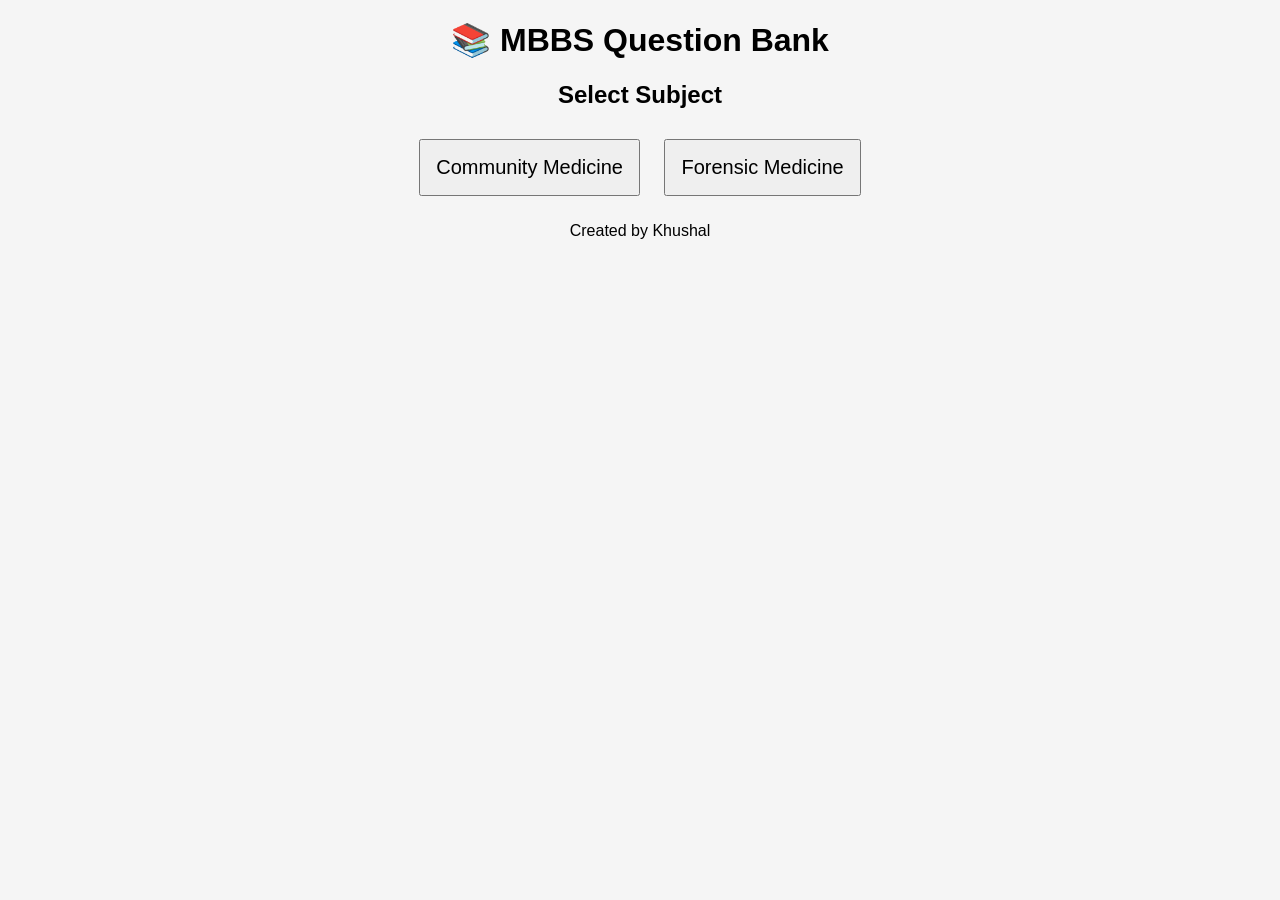
==== index.html @ 9dc8de1b "Create index.html" ====
<!DOCTYPE html>
<html>
<head>
<title>MBBS Question Bank</title>
</head>
<body style="font-family:Arial;text-align:center;background:#f5f5f5;">

<h1>📚 MBBS Question Bank</h1>

<h2>Select Subject</h2>

<button style="padding:15px;margin:10px;font-size:20px;">
Community Medicine
</button>

<button style="padding:15px;margin:10px;font-size:20px;">
Forensic Medicine
</button>

<p>Created by Khushal</p>

</body>
</html>
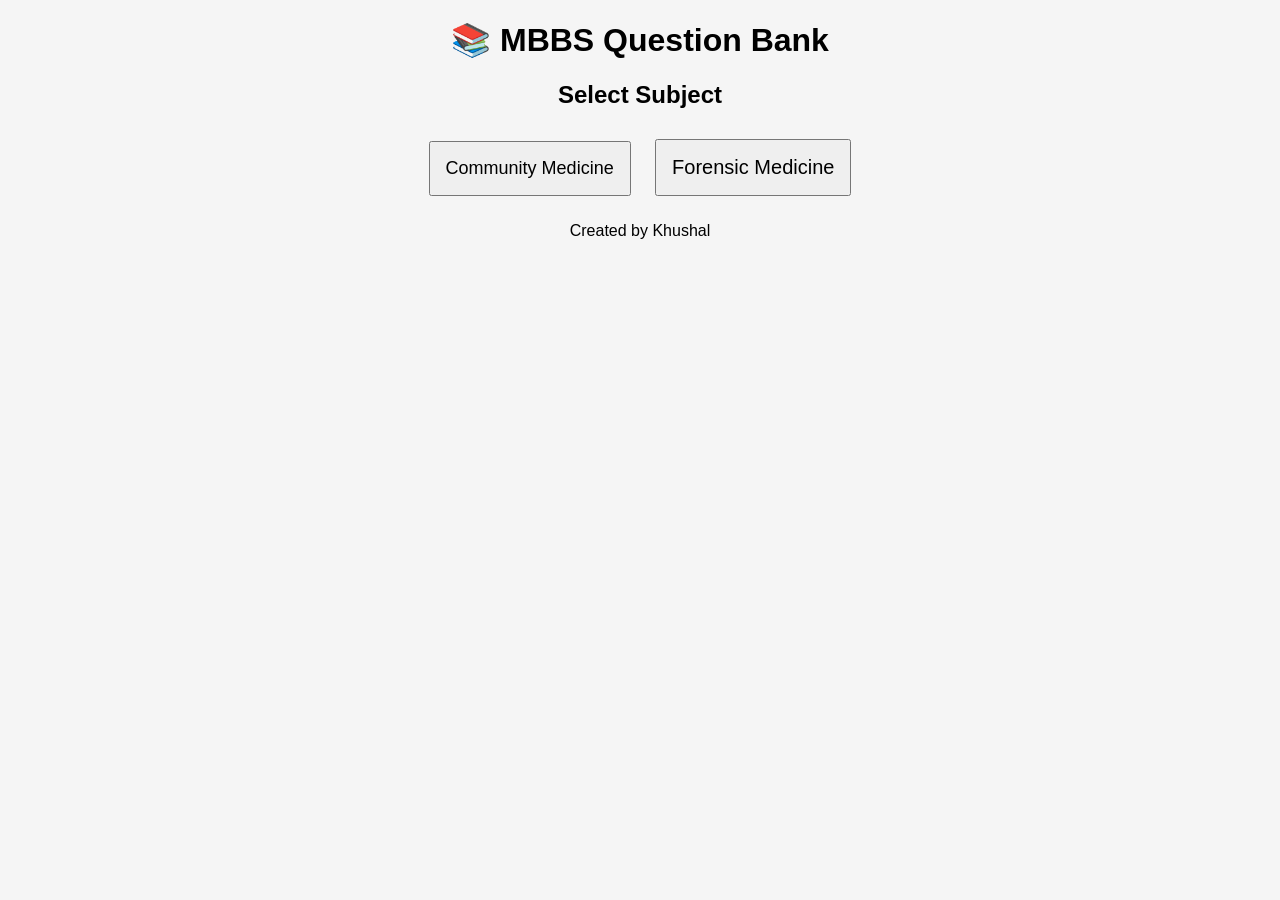
==== commit c5b522c3: "Update index.html" ====
--- a/index.html
+++ b/index.html
@@ -9,7 +9,7 @@
 
 <h2>Select Subject</h2>
 
-<button style="padding:15px;margin:10px;font-size:20px;">
+<button onclick="location.href='community.html'" style="padding:15px;margin:10px;font-size:18px;">
 Community Medicine
 </button>
 
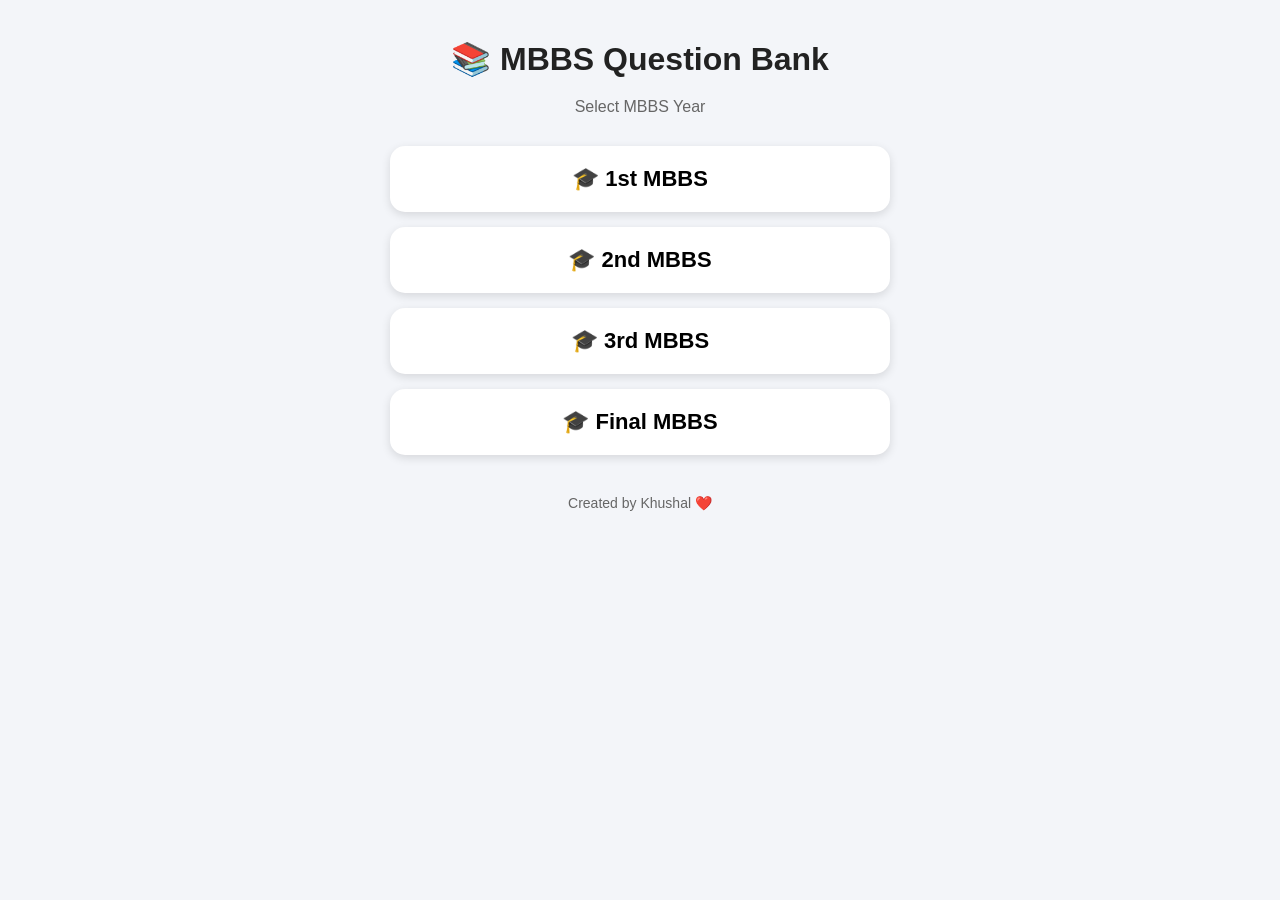
==== commit 9728c111: "Update index.html" ====
--- a/index.html
+++ b/index.html
@@ -1,23 +1,93 @@
 <!DOCTYPE html>
-<html>
+<html lang="en">
 <head>
+<meta charset="UTF-8">
+<meta name="viewport" content="width=device-width, initial-scale=1.0">
+
 <title>MBBS Question Bank</title>
+
+<style>
+
+*{
+margin:0;
+padding:0;
+box-sizing:border-box;
+font-family:Arial,sans-serif;
+}
+
+body{
+background:#f3f5f9;
+padding:20px;
+}
+
+h1{
+text-align:center;
+margin:20px 0;
+color:#222;
+}
+
+.subtitle{
+text-align:center;
+color:#666;
+margin-bottom:30px;
+}
+
+.card{
+background:white;
+padding:20px;
+margin:15px auto;
+border-radius:15px;
+max-width:500px;
+box-shadow:0 3px 10px rgba(0,0,0,.12);
+cursor:pointer;
+transition:.2s;
+font-size:22px;
+font-weight:bold;
+text-align:center;
+}
+
+.card:hover{
+transform:scale(1.02);
+}
+
+.footer{
+margin-top:40px;
+text-align:center;
+color:#666;
+font-size:14px;
+}
+
+</style>
+
 </head>
-<body style="font-family:Arial;text-align:center;background:#f5f5f5;">
+
+<body>
 
 <h1>📚 MBBS Question Bank</h1>
 
-<h2>Select Subject</h2>
+<p class="subtitle">
+Select MBBS Year
+</p>
 
-<button onclick="location.href='community.html'" style="padding:15px;margin:10px;font-size:18px;">
-Community Medicine
-</button>
+<div class="card" onclick="location.href='subjects.html?year=1'">
+🎓 1st MBBS
+</div>
 
-<button style="padding:15px;margin:10px;font-size:20px;">
-Forensic Medicine
-</button>
+<div class="card" onclick="location.href='subjects.html?year=2'">
+🎓 2nd MBBS
+</div>
 
-<p>Created by Khushal</p>
+<div class="card" onclick="location.href='subjects.html?year=3'">
+🎓 3rd MBBS
+</div>
+
+<div class="card" onclick="location.href='subjects.html?year=4'">
+🎓 Final MBBS
+</div>
+
+<div class="footer">
+Created by Khushal ❤️
+</div>
 
 </body>
 </html>
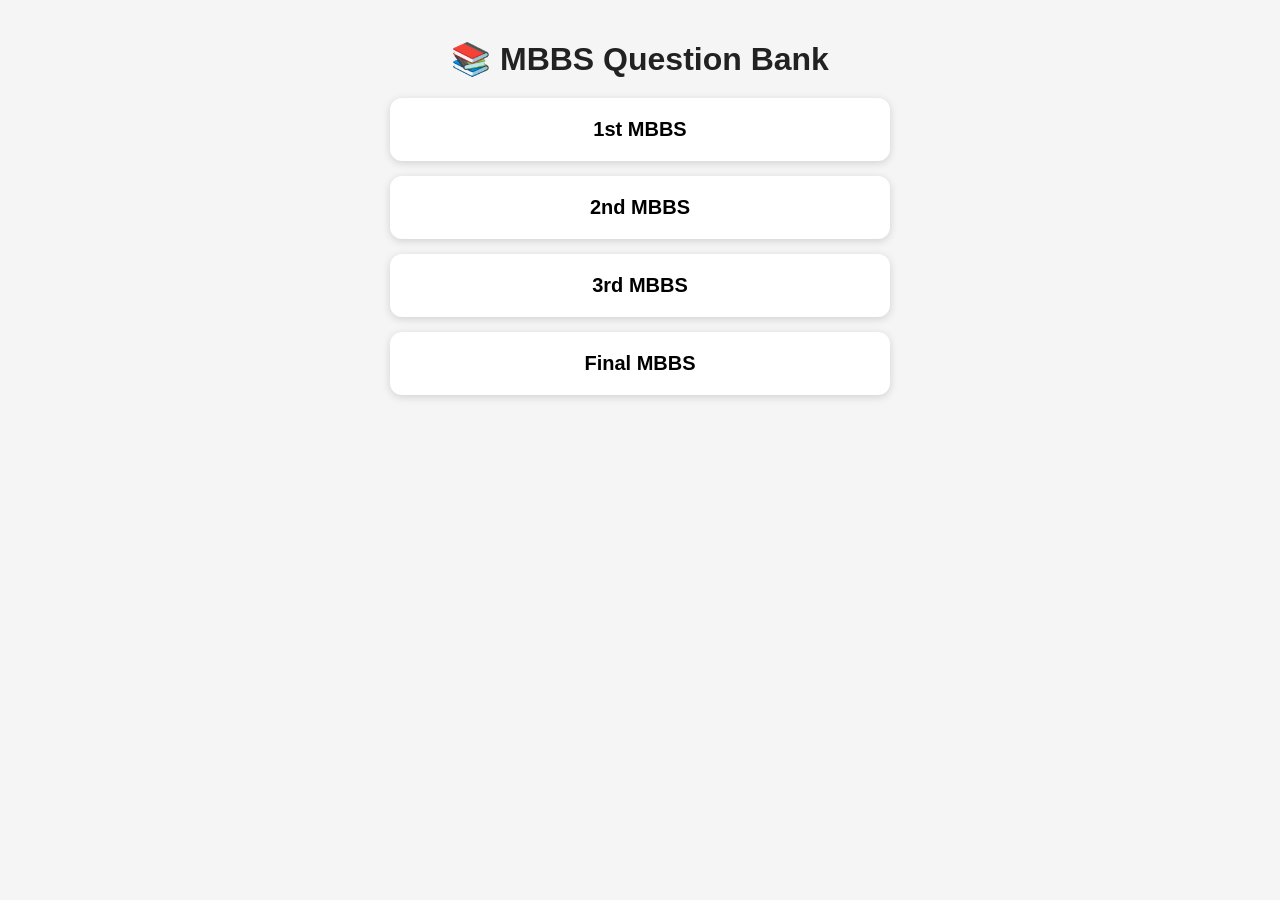
==== commit c25eb22f: "Update index.html" ====
--- a/index.html
+++ b/index.html
@@ -6,58 +6,7 @@
 
 <title>MBBS Question Bank</title>
 
-<style>
-
-*{
-margin:0;
-padding:0;
-box-sizing:border-box;
-font-family:Arial,sans-serif;
-}
-
-body{
-background:#f3f5f9;
-padding:20px;
-}
-
-h1{
-text-align:center;
-margin:20px 0;
-color:#222;
-}
-
-.subtitle{
-text-align:center;
-color:#666;
-margin-bottom:30px;
-}
-
-.card{
-background:white;
-padding:20px;
-margin:15px auto;
-border-radius:15px;
-max-width:500px;
-box-shadow:0 3px 10px rgba(0,0,0,.12);
-cursor:pointer;
-transition:.2s;
-font-size:22px;
-font-weight:bold;
-text-align:center;
-}
-
-.card:hover{
-transform:scale(1.02);
-}
-
-.footer{
-margin-top:40px;
-text-align:center;
-color:#666;
-font-size:14px;
-}
-
-</style>
+<link rel="stylesheet" href="css/style.css">
 
 </head>
 
@@ -65,28 +14,24 @@
 
 <h1>📚 MBBS Question Bank</h1>
 
-<p class="subtitle">
-Select MBBS Year
-</p>
-
-<div class="card" onclick="location.href='subjects.html?year=1'">
-🎓 1st MBBS
+<div class="card"
+onclick="location.href='subjects.html?year=1'">
+1st MBBS
 </div>
 
-<div class="card" onclick="location.href='subjects.html?year=2'">
-🎓 2nd MBBS
+<div class="card"
+onclick="location.href='subjects.html?year=2'">
+2nd MBBS
 </div>
 
-<div class="card" onclick="location.href='subjects.html?year=3'">
-🎓 3rd MBBS
+<div class="card"
+onclick="location.href='subjects.html?year=3'">
+3rd MBBS
 </div>
 
-<div class="card" onclick="location.href='subjects.html?year=4'">
-🎓 Final MBBS
-</div>
-
-<div class="footer">
-Created by Khushal ❤️
+<div class="card"
+onclick="location.href='subjects.html?year=4'">
+Final MBBS
 </div>
 
 </body>
--- a/css/style.css
+++ b/css/style.css
@@ -0,0 +1,78 @@
+*{
+margin:0;
+padding:0;
+box-sizing:border-box;
+font-family:Arial,sans-serif;
+}
+
+body{
+background:#f5f5f5;
+padding:20px;
+}
+
+h1{
+text-align:center;
+margin:20px 0;
+color:#222;
+}
+
+.back{
+text-decoration:none;
+font-size:18px;
+color:#0d6efd;
+display:inline-block;
+margin-bottom:20px;
+}
+
+.card{
+background:white;
+padding:20px;
+margin:15px auto;
+max-width:500px;
+border-radius:12px;
+box-shadow:0 2px 8px rgba(0,0,0,.15);
+cursor:pointer;
+font-size:20px;
+font-weight:bold;
+text-align:center;
+transition:.2s;
+}
+
+.card:hover{
+transform:scale(1.02);
+}
+
+.question{
+background:white;
+padding:18px;
+margin:12px 0;
+border-radius:12px;
+box-shadow:0 2px 8px rgba(0,0,0,.12);
+}
+
+.repeat{
+margin-top:10px;
+color:red;
+font-weight:bold;
+}
+
+button{
+width:100%;
+padding:15px;
+margin-top:10px;
+font-size:18px;
+background:#0d6efd;
+color:white;
+border:none;
+border-radius:10px;
+cursor:pointer;
+}
+
+input,select{
+width:100%;
+padding:12px;
+margin:10px 0;
+font-size:16px;
+border-radius:8px;
+border:1px solid #ccc;
+}
